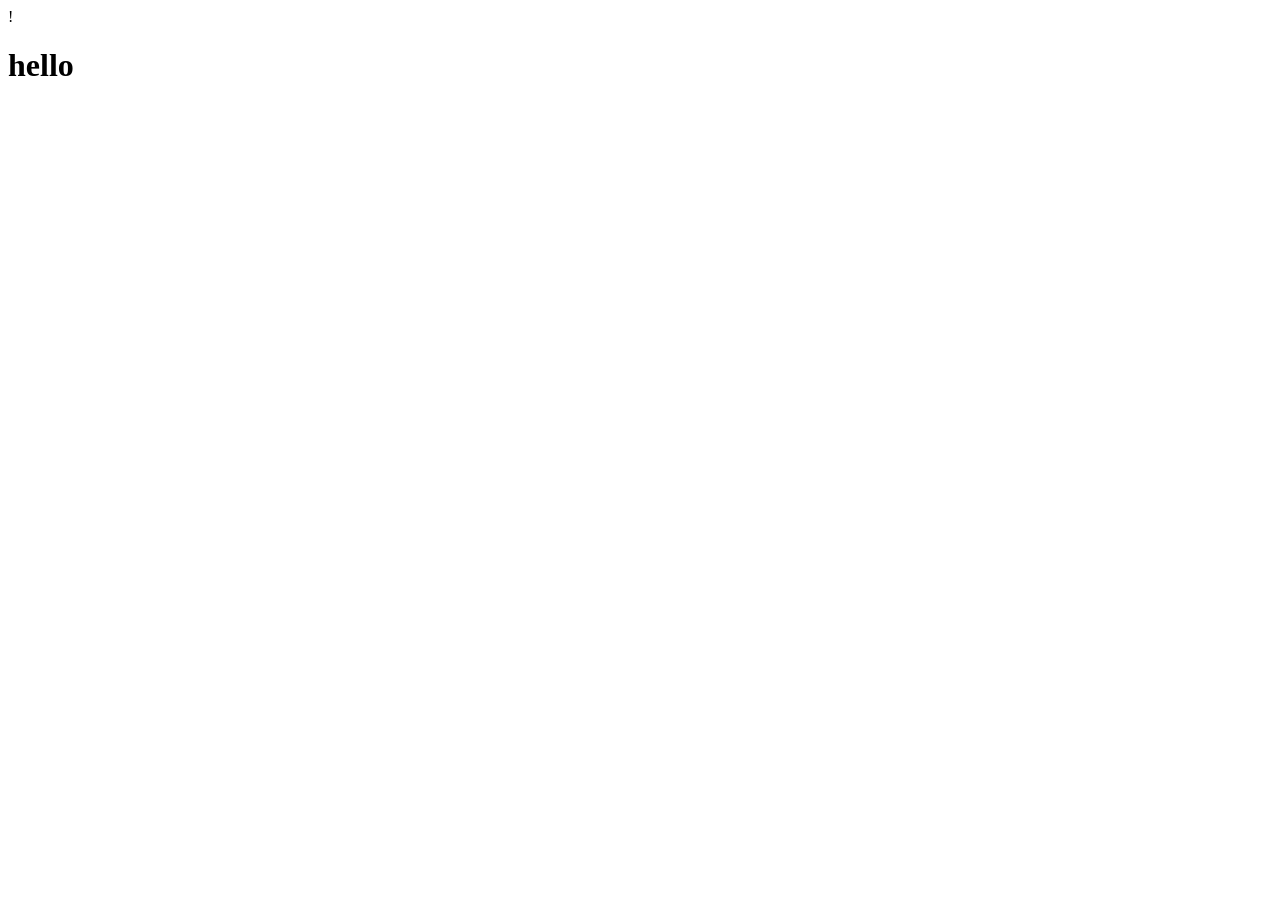
==== beki.html @ 9db15744 "hello" ====
!  <!DOCTYPE html>
<html lang="en">
<head>
    <meta charset="UTF-8">
    <meta name="viewport" content="width=device-width, initial-scale=1.0">
    <link rel="stylesheet" href="/beki.css">
    <link rel="stylesheet" href="/index.html">
    <title>Document</title>
</head>
<body>
    <h1>hello</h1>
</body>
</html>
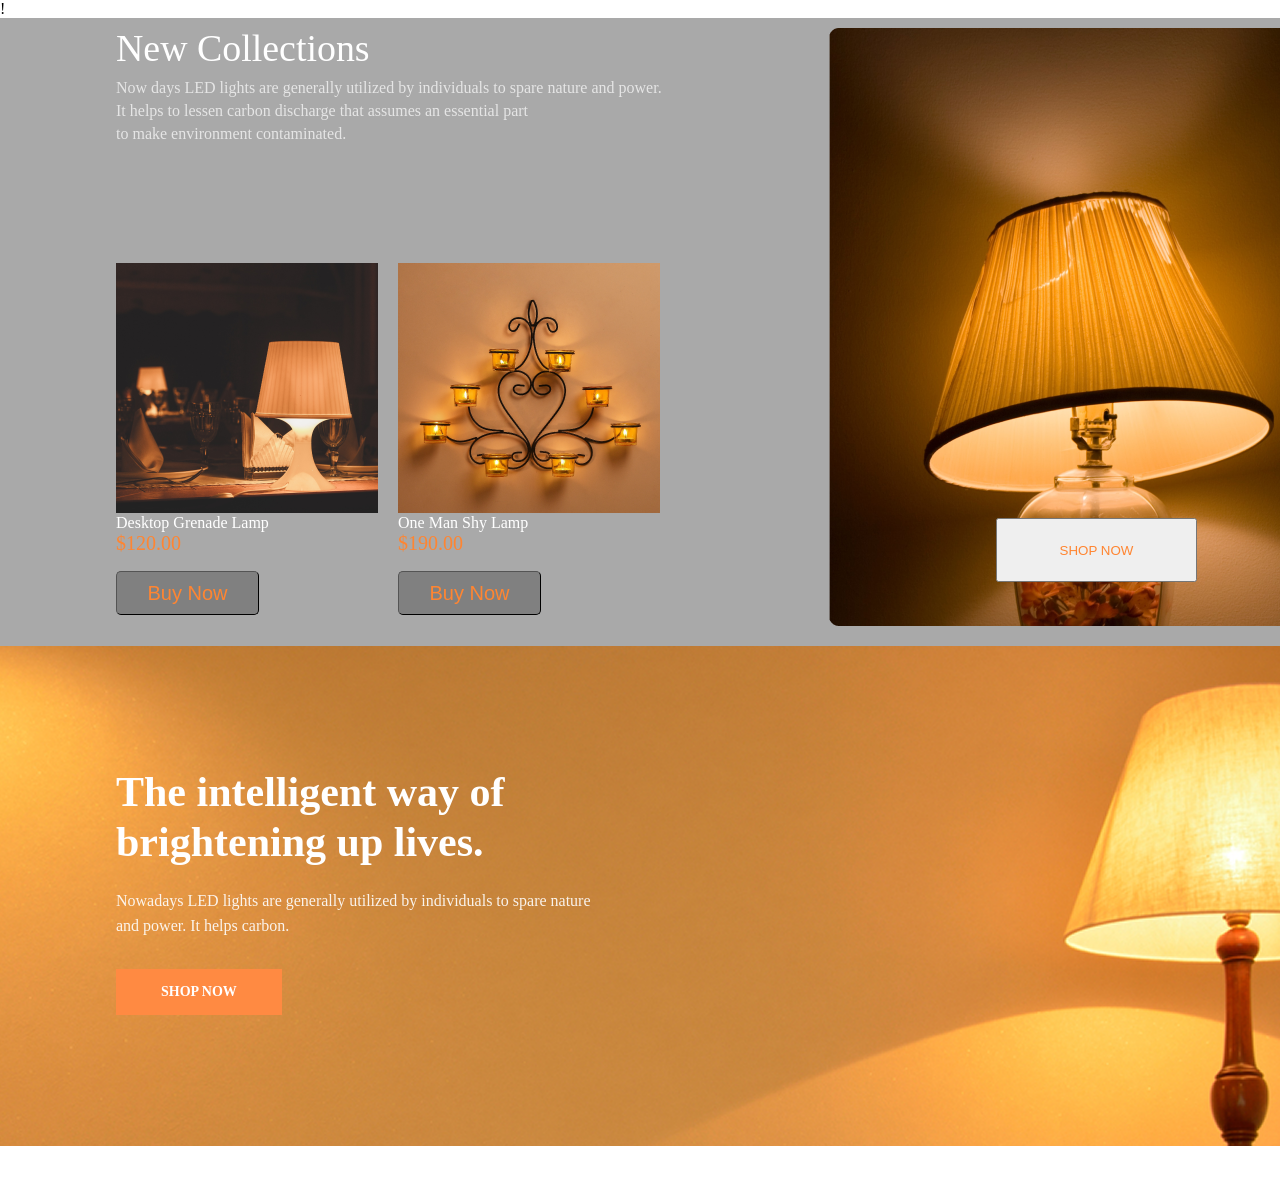
==== commit 125d0ba7: "beki.html" ====
--- a/beki.html
+++ b/beki.html
@@ -4,10 +4,83 @@
     <meta charset="UTF-8">
     <meta name="viewport" content="width=device-width, initial-scale=1.0">
     <link rel="stylesheet" href="/beki.css">
-    <link rel="stylesheet" href="/index.html">
+    <link rel="stylesheet" href="/index.css">
     <title>Document</title>
 </head>
 <body>
-    <h1>hello</h1>
+    <main class="bi-main">
+        <div class="bi-container">
+            <div class="bi-main-logo">
+                <h1>New Collections</h1><br>
+                <p>Now days LED lights are generally utilized by individuals  to spare nature and power. <br> It helps to lessen carbon discharge that assumes an essential part <br> to make environment contaminated.
+
+                </p> <br>
+            </div>
+            <div class="bi-wrap">
+            <div class="bi-card">
+                <img src="/images-bi/lampa1.png" alt="" width="262" height="250"><br>
+                <h2>Desktop Grenade Lamp</h2>
+                <span>$120.00 </span><br><br>
+                <button class="bi-btn">Buy Now</button>
+            </div>
+                <div class="bi-card">
+                <img src="/images-bi/qandlilampa.png" alt="" width="262" height="250"><br>
+                <h2>One Man Shy Lamp</h2>
+                <span>$190.00 </span><br><br>
+                <button class="bi-btn">Buy Now</button>
+            </div>
+            <div class="bi-rasmw">
+                <img src="/images-bi/lampa2.png" alt="" class="bi-rasmm">
+                <button class="bi-btnn">SHOP NOW</button>
+            </div>
+            </div>
+        </div>
+
+       <section class="bi-hero-banner">
+        <div class="bi-container">
+         <div class="bi-content-box">
+         <h1>The intelligent way of <br> brightening up lives.</h1>
+         <p>Nowadays LED lights are generally utilized by individuals to spare nature and power. It helps carbon.</p>
+          <a href="#" class="bi-btn-shop">SHOP NOW</a>
+        </div>
+         </div>
+       </section>
+
+
+
+
+
+
+
+
+
+
+
+
+
+
+
+
+
+
+
+
+
+
+
+
+        <!-- <section class="section">
+            <div class="bi-section">
+              <div class="bi-sect">
+                <h3 class="text">The intelligent way of brightening up lives.</h3>
+                <p class="title">Now days LED lights are generally utilized by individuals to spare nature and power. It helps carbon.</p>
+                <button class="bi-btn">Buy Now</button>
+              </div>
+              <div class="bi-rasm2">
+                <img src="/images-bi/lampa.3png" alt="" class="bi-rasm22">
+              </div>
+            </div>
+        </section> -->
+    </main>
 </body>
 </html>
--- a/beki.css
+++ b/beki.css
@@ -0,0 +1,152 @@
+.bi-main{
+    background-color: darkgrey;
+}
+.bi-container{
+    width: 1142px;
+height: 598px;
+opacity: 1;
+border-width: 1px;
+margin: 0 auto;
+gap: 100px;
+position: relative;
+padding: 20px 20px;
+}
+.bi-main-logo h1{
+    font-family: "Noto Serif JP";
+font-weight: 500;
+font-size: 37.9px;
+line-height: 20px;
+letter-spacing: 0%;
+color: #FFFFFF;
+
+}
+.bi-main-logo p{
+    font-family: "Roboto";
+font-weight: 400px;
+font-size: 16px;
+line-height: 23px;
+letter-spacing: 0%;
+color: #FFFFFF;
+opacity: 0.7;
+}
+.bi-wrap{
+    display: flex;
+    gap: 20px;
+}
+.bi-rasmm{
+    width: 555px;
+height: 598px;
+opacity: 1;
+position: absolute;
+top: 10px;
+left: 733px;
+
+}
+.bi-btnn{
+    position: absolute;
+    left:900px;
+    top: 500px;
+    width: 201px;
+height: 64px;
+opacity: 1;
+color: #FF8531;
+
+}
+.bi-card{
+    padding-top: 100px;
+    
+}
+.bi-card h2{
+    font-family:"Noto Serif JP";
+font-weight: 500;
+font-size: 16px;
+line-height: 20px;
+letter-spacing: 0%;
+color: #FFFFFF;
+
+}
+.bi-btn{
+    width: 143px;
+height: 44px;
+opacity: 1;
+border-width: 1px;
+border-radius: 5px;
+color: #FF8531;
+font-size: 20px;
+align-items: center;
+background-color: rgb(128, 128, 128);
+
+
+}
+.bi-btn:hover{
+    background-color: #5f5f5f;
+    transform: translateY(-2px);
+}
+.bi-container span{
+    color: #FF8531;
+    font-family: Noto Serif JP;
+font-weight: 500px;
+font-size: 20px;
+line-height: 20px;
+letter-spacing: 0%;
+
+}
+
+/* .bi-body {
+    margin: 0;
+    font-family: 'Segoe UI', Tahoma, Geneva, Verdana, sans-serif;
+} */
+
+.bi-hero-banner {
+    background-image: url('/images-bi/lampa.3png'); 
+    background-size: cover;
+    background-position: center;
+    height: 500px; 
+    display: flex;
+    align-items: center;
+    position: relative;
+    top: 30px;
+}
+
+.bi-container {
+    width: 85%;
+    margin: 0 auto;
+}
+
+.bi-content-box {
+    max-width: 500px;
+    color: white; 
+    padding-top: 150px;
+}
+
+.bi-content-box h1 {
+    font-size: 42px;
+    line-height: 1.2;
+    margin-bottom: 20px;
+    font-weight: 600;
+}
+
+.bi-content-box p {
+    font-size: 16px;
+    line-height: 1.6;
+    margin-bottom: 30px;
+    opacity: 0.9;
+}
+
+
+.bi-btn-shop {
+    display: inline-block;
+    padding: 15px 45px;
+    background-color: #ff8a42; 
+    color: white;
+    text-decoration: none;
+    font-weight: bold;
+    font-size: 14px;
+    text-transform: uppercase;
+    transition: 0.3s ease;
+}
+
+.bi-btn-shop:hover {
+    background-color: #e6762d;
+    transform: translateY(-2px);
+}
--- a/index.css
+++ b/index.css
@@ -0,0 +1,16 @@
+*{
+    margin: 0;
+    padding: 0;
+    box-sizing: border-box;
+    list-style: none;
+    text-decoration: none;
+}
+
+.container{
+    max-width: 1200px;
+    width: 100%;
+    height: 100%;
+    margin: 0 auto;
+    padding: 0 20px;
+}
+
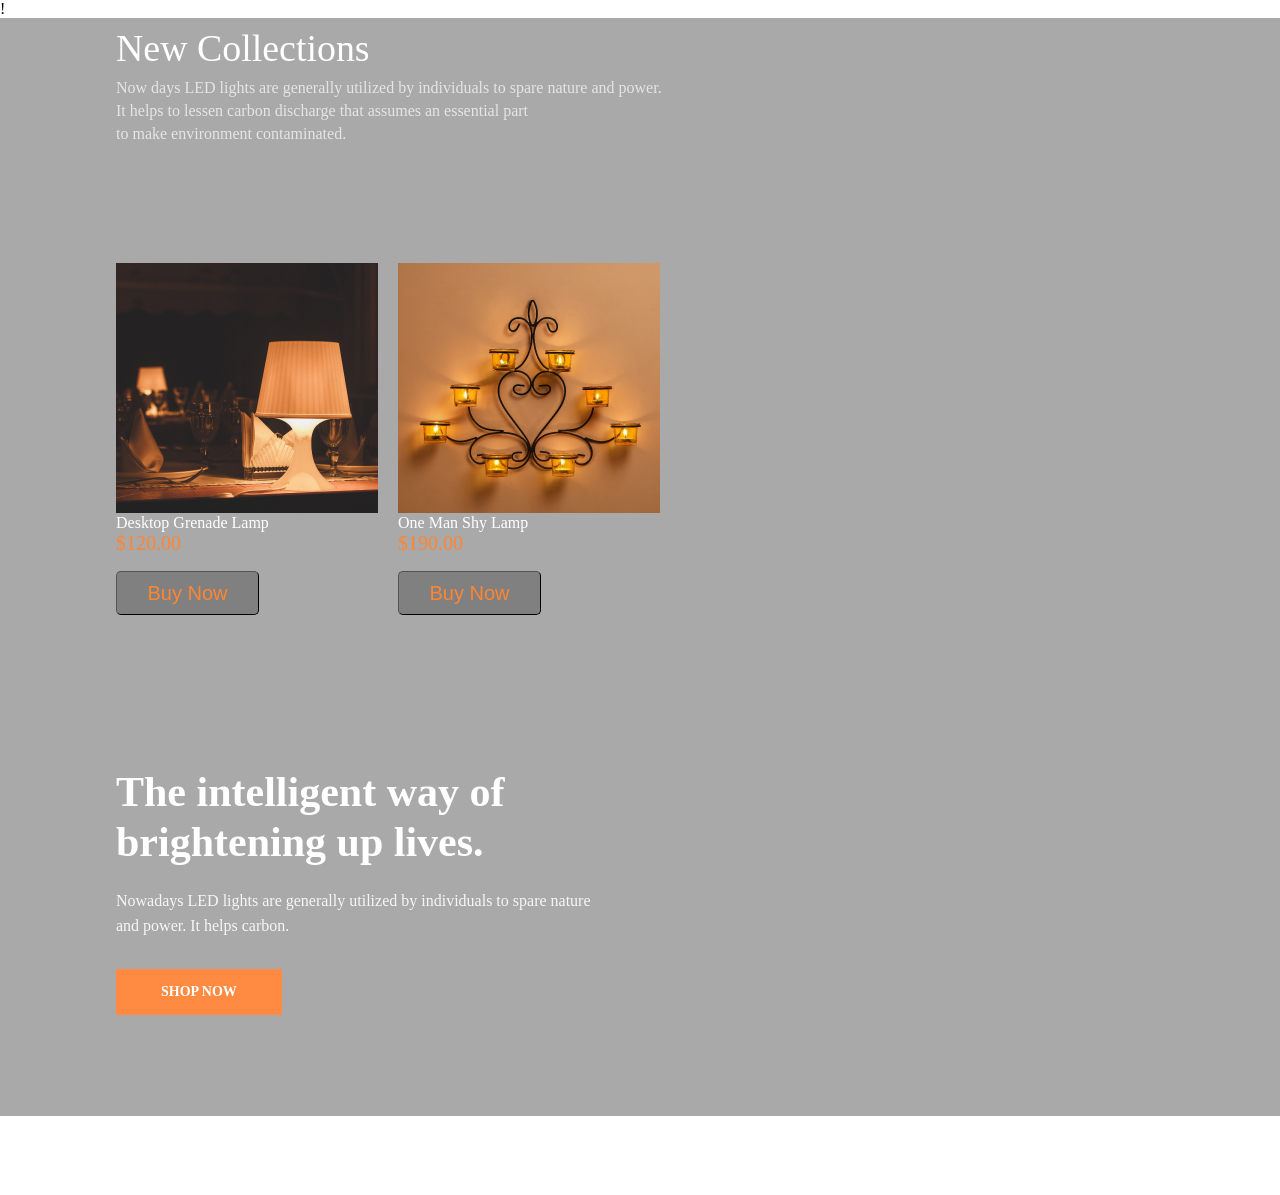
==== commit dc269315: "pesponsiv" ====
--- a/beki.html
+++ b/beki.html
@@ -13,12 +13,12 @@
             <div class="bi-main-logo">
                 <h1>New Collections</h1><br>
                 <p>Now days LED lights are generally utilized by individuals  to spare nature and power. <br> It helps to lessen carbon discharge that assumes an essential part <br> to make environment contaminated.
-
+                    
                 </p> <br>
             </div>
             <div class="bi-wrap">
-            <div class="bi-card">
-                <img src="/images-bi/lampa1.png" alt="" width="262" height="250"><br>
+            <div class="bi-card1">
+                <img class="qandl" src="/images-bi/lampa1.png" alt="" width="262" height="250"><br>
                 <h2>Desktop Grenade Lamp</h2>
                 <span>$120.00 </span><br><br>
                 <button class="bi-btn">Buy Now</button>
@@ -28,7 +28,7 @@
                 <h2>One Man Shy Lamp</h2>
                 <span>$190.00 </span><br><br>
                 <button class="bi-btn">Buy Now</button>
-            </div>
+               </div>
             <div class="bi-rasmw">
                 <img src="/images-bi/lampa2.png" alt="" class="bi-rasmm">
                 <button class="bi-btnn">SHOP NOW</button>
@@ -45,42 +45,6 @@
         </div>
          </div>
        </section>
-
-
-
-
-
-
-
-
-
-
-
-
-
-
-
-
-
-
-
-
-
-
-
-
-        <!-- <section class="section">
-            <div class="bi-section">
-              <div class="bi-sect">
-                <h3 class="text">The intelligent way of brightening up lives.</h3>
-                <p class="title">Now days LED lights are generally utilized by individuals to spare nature and power. It helps carbon.</p>
-                <button class="bi-btn">Buy Now</button>
-              </div>
-              <div class="bi-rasm2">
-                <img src="/images-bi/lampa.3png" alt="" class="bi-rasm22">
-              </div>
-            </div>
-        </section> -->
     </main>
 </body>
 </html>
--- a/beki.css
+++ b/beki.css
@@ -10,6 +10,15 @@
 gap: 100px;
 position: relative;
 padding: 20px 20px;
+}
+@media (max-width:1297px){
+    
+    .bi-rasmm{
+        display: none;
+    }
+    .bi-btnn{
+        display: none;
+    }
 }
 .bi-main-logo h1{
     font-family: "Noto Serif JP";
@@ -30,8 +39,14 @@
 opacity: 0.7;
 }
 .bi-wrap{
+    width: 550px;
     display: flex;
     gap: 20px;
+}
+@media (max-width:624px){
+    .bi-wrap{
+        display: block;
+    }
 }
 .bi-rasmm{
     width: 555px;
@@ -42,6 +57,19 @@
 left: 733px;
 
 }
+.bi-card1 h2{
+    font-family:"Noto Serif JP";
+font-weight: 500;
+font-size: 16px;
+line-height: 20px;
+letter-spacing: 0%;
+color: #FFFFFF;
+
+}
+.bi-card1{
+    padding-top: 100px; 
+}
+
 .bi-btnn{
     position: absolute;
     left:900px;
@@ -54,6 +82,8 @@
 }
 .bi-card{
     padding-top: 100px;
+    width: 262px;
+    height:400px ;
     
 }
 .bi-card h2{
